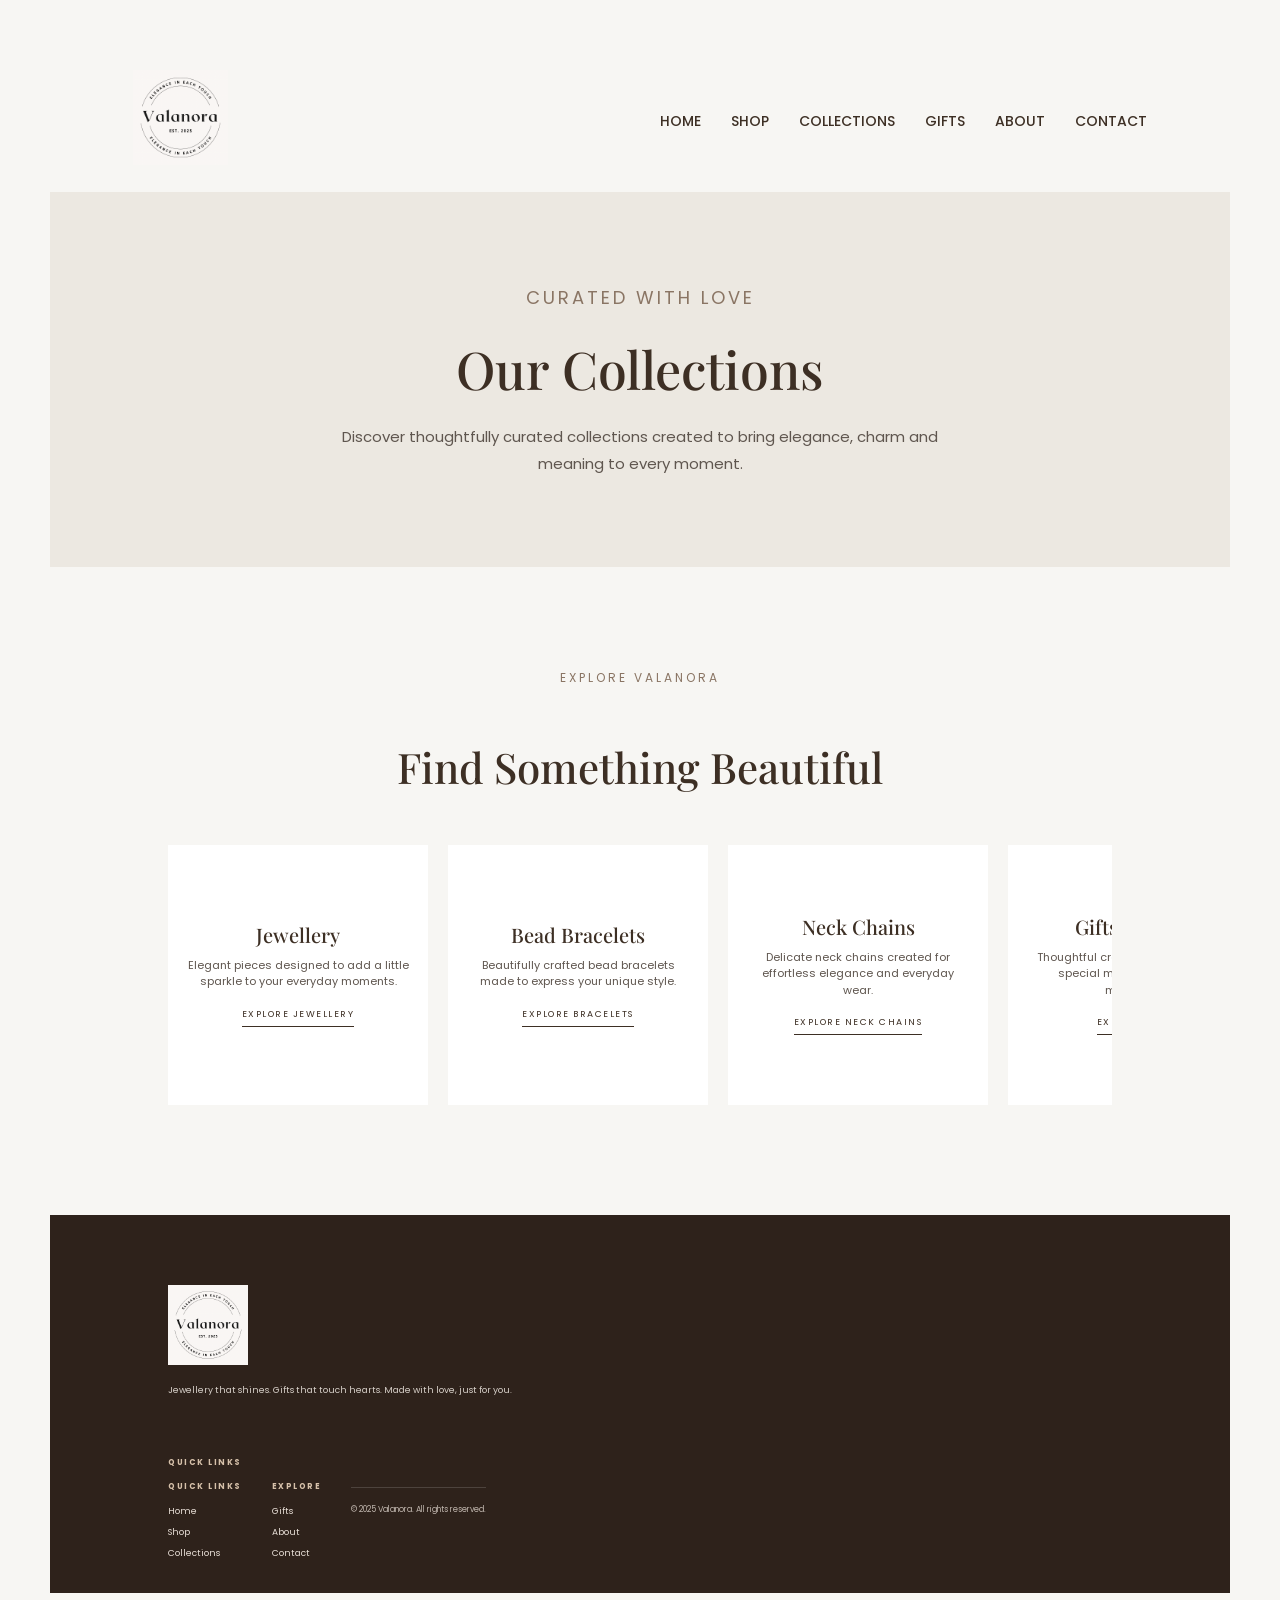
==== collections.html @ e990f0e7 "Add all Valanora pages and update website" ====
<!DOCTYPE html>
<html lang="en">

<head>
    <meta charset="UTF-8">
    <meta name="viewport" content="width=device-width, initial-scale=1.0">

    <title>Collections | Valanora</title>

    <link rel="stylesheet" href="style.css">
</head>

<body>

    <!-- HEADER -->

    <header>

        <div class="logo">
            <img src="logo.png" alt="Valanora Logo">
        </div>

       <nav>
    <a href="index.html">HOME</a>
    <a href="shop.html">SHOP</a>
    <a href="collections.html">COLLECTIONS</a>
    <a href="gifts.html">GIFTS</a>
    <a href="about.html">ABOUT</a>
    <a href="contact.html">CONTACT</a>
</nav>

    </header>


    <!-- COLLECTIONS PAGE -->

    <main>

        <section class="collections-hero">

            <p class="eyebrow">CURATED WITH LOVE</p>

            <h1>Our Collections</h1>

            <p>
                Discover thoughtfully curated collections
                created to bring elegance, charm and meaning
                to every moment.
            </p>

        </section>


        <section class="collection-showcase">

            <div class="section-heading">

                <p>EXPLORE VALANORA</p>

                <h2>Find Something Beautiful</h2>

            </div>


            <div class="collection-page-grid">

                <div class="collection-page-card">

                    <h3>Jewellery</h3>

                    <p>
                        Elegant pieces designed to add
                        a little sparkle to your everyday moments.
                    </p>

                    <a href="shop.html" class="collection-link">
                        EXPLORE JEWELLERY
                    </a>

                </div>


                <div class="collection-page-card">

                    <h3>Bead Bracelets</h3>

                    <p>
                        Beautifully crafted bead bracelets
                        made to express your unique style.
                    </p>

                    <a href="#" class="collection-link">
                        EXPLORE BRACELETS
                    </a>

                </div>


                <div class="collection-page-card">

                    <h3>Neck Chains</h3>

                    <p>
                        Delicate neck chains created for
                        effortless elegance and everyday wear.
                    </p>

                    <a href="#" class="collection-link">
                        EXPLORE NECK CHAINS
                    </a>

                </div>


                <div class="collection-page-card">

                    <h3>Gifts & Crafts</h3>

                    <p>
                        Thoughtful creations made to make
                        special moments even more memorable.
                    </p>

                   <a href="gifts.html" class="collection-link">
    EXPLORE GIFTS
</a>

                </div>

            </div>

        </section>

    </main>


    <!-- FOOTER -->

    <footer>

        <div class="footer-content">

            <div class="footer-brand">

                <img src="logo.png" alt="Valanora Logo">

                <p>
                    Jewellery that shines. Gifts that touch hearts.
                    Made with love, just for you.
                </p>

            </div>


            <div class="footer-links">

                <div>

                    <h3>QUICK LINKS</h3>

                  <div class="footer-links">

    <div>

        <h3>QUICK LINKS</h3>

        <a href="index.html">Home</a>
        <a href="shop.html">Shop</a>
        <a href="collections.html">Collections</a>

    </div>


    <div>

        <h3>EXPLORE</h3>

        <a href="gifts.html">Gifts</a>
        <a href="about.html">About</a>
        <a href="contact.html">Contact</a>

    </div>

</div>

        </div>


        <div class="footer-bottom">

            <p>© 2025 Valanora. All rights reserved.</p>

        </div>

    </footer>

</body>

</html>
---- style.css ----
/* Import Fonts */
@import url('https://fonts.googleapis.com/css2?family=Playfair+Display:wght@400;500;600;700&family=Poppins:wght@300;400;500;600&display=swap');

/* Basic Reset */
* {
    margin: 0;
    padding: 0;
    box-sizing: border-box;
}

/* Website Colors and Body */
body {
    background-color: #f7f6f3;
    color: #2b2b2b;
    font-family: 'Poppins', sans-serif;
    padding: 50px;
}

/* Main Brand Name */
h1 {
    font-family: 'Playfair Display', serif;
    font-size: 70px;
    font-weight: 600;
    color: #3d2f24;
    margin-bottom: 10px;
}

/* Tagline */
p {
    font-size: 16px;
    line-height: 1.8;
    color: #5f564f;
}

/* Main Heading */
h2 {
    font-family: 'Playfair Display', serif;
    font-size: 42px;
    font-weight: 500;
    margin-top: 50px;
    margin-bottom: 20px;
    color: #3d2f24;
}
/* =========================
   HEADER
========================= */

header {
    display: flex;
    justify-content: space-between;
    align-items: center;
    padding: 20px 7%;
    background-color: #f7f6f3;
}

.logo img {
    width: 95px;
    height: auto;
}

nav {
    display: flex;
    gap: 30px;
}

nav a {
    text-decoration: none;
    color: #3d2f24;
    font-size: 14px;
    font-weight: 500;
}

nav a:hover {
    color: #9b7b5b;
}


/* =========================
   HERO SECTION
========================= */

.hero {
    min-height: 650px;
    display: flex;
    flex-direction: column;
    justify-content: center;
    padding: 80px 10% 130px;
    box-sizing: border-box;
    background-color: #ece8e1;
}

.hero-heading {
    width: 100%;
    margin-bottom: 35px;
}

.eyebrow {
    letter-spacing: 3px;
    font-size: 18px;
    margin-bottom: 20px;
    color: #8a7564;
}

.hero h1 {
    font-size: 65px;
    line-height: 1.15;
    margin: 0;
    color: #3d2f24;
}

.hero-main {
    width: 100%;
    display: flex;
    align-items: center;
    justify-content: space-between;
    gap: 50px;
}

.hero-text {
    width: 55%;
    max-width: 500px;
    margin: 0;
    font-size: 20px;
    line-height: 1.8;
    color: #5f564f;
}

.hero-image {
    width: 45%;
    display: flex;
    justify-content: center;
    align-items: center;
}

.hero-image img {
    width: 100%;
    max-width: 320px;
    height: 430px;
    object-fit: cover;
    border-radius: 180px 180px 20px 20px;
    box-shadow: 0 15px 40px rgba(61, 47, 36, 0.15);
}


/* =========================
   HERO BUTTONS
========================= */

.hero-buttons {
    display: flex;
    gap: 15px;
    margin-top: 35px;
}

.primary-btn,
.secondary-btn {
    text-decoration: none;
    padding: 14px 25px;
    font-size: 12px;
    letter-spacing: 1px;
    transition: 0.3s;
}

.primary-btn {
    background-color: #3d2f24;
    color: white;
}

.primary-btn:hover {
    background-color: #5c4636;
}

.secondary-btn {
    border: 1px solid #3d2f24;
    color: #3d2f24;
}

.secondary-btn:hover {
    background-color: #3d2f24;
    color: white;
}

/* Featured Collection */

.featured-collection {
    padding: 140px 10% 100px;
    text-align: center;
    background-color: #f7f4ef;
}

.section-heading {
    margin-bottom: 50px;
}

.section-heading p {
    font-size: 12px;
    letter-spacing: 3px;
    color: #8a7564;
    margin-bottom: 15px;
}

.section-heading h2 {
    font-family: 'Playfair Display', serif;
    font-size: 42px;
    font-weight: 500;
    color: #3d2f24;
}

.product-grid {
    display: flex;
    justify-content: center;
}

.product-card {
    width: 320px;
    background: white;
    padding: 20px;
}

.product-card img {
    width: 100%;
    height: 350px;
    object-fit: cover;
}

.product-card h3 {
    font-family: 'Playfair Display', serif;
    font-size: 24px;
    margin-top: 20px;
    margin-bottom: 10px;
}

.product-card p {
    font-size: 15px;
    line-height: 1.6;
    margin-bottom: 20px;
}

.shop-link {
    display: inline-block;
    padding: 14px 22px;
    border: 1px solid #3d2f24;
    text-decoration: none;
    font-size: 11px;
    letter-spacing: 2px;
    color: #3d2f24;
    transition: 0.3s;
}
.shop-link:hover {
    background-color: #3d2f24;
    color: white;
}
.product-card {
    transition: transform 0.4s ease, box-shadow 0.4s ease;
}

.product-card:hover {
    transform: translateY(-10px);
    box-shadow: 0 20px 40px rgba(61, 47, 36, 0.18);
}

.product-card img {
    transition: transform 0.5s ease;
}

.product-card:hover img {
    transform: scale(1.03);
}
/* =========================
   EXPLORE COLLECTIONS
========================= */

.collections {
    padding: 100px 10%;
    background-color: #ece8e1;
}

.collection-grid {
    display: grid;
    grid-template-columns: repeat(4, 1fr);
    gap: 20px;
}

.collection-card {
    background-color: #f7f6f3;
    padding: 40px 25px;
    text-align: center;
    transition: transform 0.4s ease, box-shadow 0.4s ease;
}

.collection-card h3 {
    font-family: 'Playfair Display', serif;
    font-size: 25px;
    font-weight: 500;
    color: #3d2f24;
    margin-bottom: 15px;
}

.collection-card p {
    font-size: 14px;
    line-height: 1.7;
    margin-bottom: 25px;
}

.collection-link {
    text-decoration: none;
    color: #3d2f24;
    font-size: 11px;
    letter-spacing: 2px;
    border-bottom: 1px solid #3d2f24;
    padding-bottom: 5px;
}

.collection-card:hover {
    transform: translateY(-8px);
    box-shadow: 0 15px 35px rgba(61, 47, 36, 0.12);
}
/* =========================
   ABOUT VALANORA
========================= */

.about {
    padding: 120px 10%;
    background-color: #f7f6f3;
    display: flex;
    justify-content: center;
}

.about-content {
    max-width: 750px;
    text-align: center;
}

.about .eyebrow {
    margin-bottom: 20px;
}

.about h2 {
    font-family: 'Playfair Display', serif;
    font-size: 48px;
    font-weight: 500;
    line-height: 1.2;
    color: #3d2f24;
    margin-bottom: 30px;
}

.about-text {
    max-width: 650px;
    margin: 0 auto 20px;
    font-size: 15px;
    line-height: 1.9;
    color: #5f564f;
}

.about .primary-btn {
    display: inline-block;
    margin-top: 20px;
}
/* =========================
   WHY VALANORA
========================= */

.why-valanora {
    padding: 100px 10%;
    background-color: #f5f2ed;
}

.why-grid {
    display: grid;
    grid-template-columns: repeat(3, 1fr);
    gap: 25px;
    max-width: 1100px;
    margin: 0 auto;
}

.why-card {
    background-color: #ffffff;
    padding: 45px 30px;
    text-align: center;
    transition: transform 0.4s ease, box-shadow 0.4s ease;
}

.why-icon {
    font-size: 28px;
    color: #8a7564;
    margin-bottom: 20px;
}

.why-card h3 {
    font-family: 'Playfair Display', serif;
    font-size: 24px;
    font-weight: 500;
    color: #3d2f24;
    margin-bottom: 15px;
}

.why-card p {
    font-size: 14px;
    line-height: 1.7;
    color: #5f564f;
}

.why-card:hover {
    transform: translateY(-8px);
    box-shadow: 0 15px 35px rgba(61, 47, 36, 0.12);
}
/* =========================
   CONNECT WITH VALANORA
========================= */

.connect {
    padding: 110px 10%;
    background-color: #3d2f24;
    text-align: center;
}

.connect-content {
    max-width: 700px;
    margin: 0 auto;
}

.connect .eyebrow {
    color: #d6c1aa;
    margin-bottom: 20px;
}

.connect h2 {
    font-family: 'Playfair Display', serif;
    font-size: 48px;
    font-weight: 500;
    line-height: 1.2;
    color: #ffffff;
    margin-bottom: 25px;
}

.connect-content p:not(.eyebrow) {
    font-size: 15px;
    line-height: 1.8;
    color: #e6ddd5;
    max-width: 550px;
    margin: 0 auto 35px;
}

.connect-buttons {
    display: flex;
    justify-content: center;
    gap: 15px;
}

.connect .primary-btn {
    background-color: #ffffff;
    color: #3d2f24;
}

.connect .primary-btn:hover {
    background-color: #e6ddd5;
}

.connect .secondary-btn {
    border-color: #ffffff;
    color: #ffffff;
}

.connect .secondary-btn:hover {
    background-color: #ffffff;
    color: #3d2f24;
}
/* =========================
   FOOTER
========================= */

footer {
    background-color: #2e221b;
    color: #ffffff;
    padding: 70px 10% 25px;
}

.footer-content {
    display: flex;
    justify-content: space-between;
    gap: 60px;
    max-width: 1200px;
    margin: 0 auto;
}

.footer-brand {
    max-width: 350px;
}

.footer-brand img {
    width: 110px;
    height: auto;
    margin-bottom: 20px;
}

.footer-brand p {
    color: #d6cfc8;
    font-size: 14px;
    line-height: 1.8;
}

.footer-links {
    display: flex;
    gap: 80px;
}

.footer-links h3 {
    font-size: 12px;
    letter-spacing: 2px;
    color: #d6c1aa;
    margin-bottom: 20px;
}

.footer-links a {
    display: block;
    text-decoration: none;
    color: #e6ddd5;
    font-size: 14px;
    margin-bottom: 12px;
    transition: 0.3s;
}

.footer-links a:hover {
    color: #ffffff;
}

.footer-bottom {
    border-top: 1px solid rgba(255, 255, 255, 0.15);
    margin-top: 50px;
    padding-top: 20px;
    text-align: center;
}

.footer-bottom p {
    font-size: 12px;
    color: #bfb5ad;
}
/* =========================
   MOBILE RESPONSIVE DESIGN
========================= */

@media (max-width: 768px) {

    /* HEADER */

    header {
    flex-direction: column;
    padding: 20px 5%;
    gap: 15px;
    }

   nav {
    flex-wrap: nowrap;
    justify-content: center;
    gap: 6px;
}

nav a {
    font-size: 7px;
    white-space: nowrap;
}


    /* HERO */

.eyebrow {
    font-size: 8px;
    letter-spacing: 2px;
    white-space: nowrap;
}
/* MOBILE HERO */

.hero {
    display: block !important;
    width: 100%;
    padding: 25px 5% 5px;
    box-sizing: border-box;
    text-align: left;
}

.hero-heading {
    width: 100%;
    margin: 0 0 18px;
}

.hero .eyebrow {
    font-size: 8px;
    letter-spacing: 2px;
    white-space: nowrap;
    margin: 0 0 8px;
}

.hero h1 {
    font-size: 15px;
    line-height: 1.2;
    white-space: nowrap;
    margin: 0;
}

.hero-main {
    display: grid !important;
    grid-template-columns: 1fr 120px;
    align-items: center;
    gap: 10px;
    width: 100%;
    margin: 0;
}

.hero-text {
    width: 100%;
    margin: 0;
    font-size: 12px;
    line-height: 1.6;
}

.hero-image {
    width: 120px !important;
    margin: 0 !important;
    display: flex !important;
    justify-content: flex-end;
}

.hero-image img {
    width: 120px !important;
    height: 170px !important;
    max-width: 120px !important;
    object-fit: cover;
}

.hero-buttons {
    display: flex !important;
    justify-content: flex-start;
    flex-wrap: nowrap;
    gap: 8px;
    margin-top: 18px;
}

.hero-buttons a {
    font-size: 9px;
    padding: 10px 12px;
    white-space: nowrap;
}

.hero {
    margin-bottom: 0 !important;
    padding-bottom: 0 !important;
}

.products {
    margin-top: 0 !important;
    padding-top: 5px !important;
}

    /* FEATURED PRODUCTS */

  .product-grid {
    display: grid;
    grid-template-columns: repeat(3, minmax(0, 1fr));
    gap: 10px;
    width: 100%;
}

.product-card {
    width: 100%;
    min-width: 0;
    padding: 10px 6px;
    box-sizing: border-box;
    display: flex;
    flex-direction: column;
}

.product-card img {
    width: 100%;
    height: 120px;
    object-fit: cover;
}

.product-card h3 {
    font-size: 12px;
    line-height: 1.25;
    margin: 12px 0 8px;
}

.product-card p {
    font-size: 9px;
    line-height: 1.45;
    margin-bottom: 12px;
}

.product-card .shop-link {
    font-size: 7px;
    padding: 8px 5px;
    letter-spacing: 1px;
    margin-top: auto;
}

.products {
    padding-top: 5px;
}


    /* COLLECTIONS */

   .collection-grid {
    display: grid;
    grid-template-columns: repeat(2, minmax(0, 1fr));
    gap: 15px;
    width: 100%;
}

.collection-card {
    width: 100%;
    min-width: 0;
    min-height: 180px;
    padding: 25px 15px;
    box-sizing: border-box;
    text-align: center;
    display: flex;
    flex-direction: column;
    justify-content: center;
    align-items: center;
}
.collection-card h3 {
    font-size: 16px;
    line-height: 1.2;
    margin-bottom: 10px;
}

.collection-card p {
    font-size: 9px;
    line-height: 1.4;
    margin-bottom: 12px;
}

.collection-link {
    font-size: 8px;
    letter-spacing: 1px;
}
.collections .section-heading h2 {
    font-size: 32px;
    line-height: 1.15;
}
}


    /* WHY VALANORA */

   .why-grid {
    display: grid;
    grid-template-columns: repeat(3, minmax(0, 1fr));
    gap: 10px;
    width: 100%;
}

.why-card {
    min-width: 0;
    padding: 25px 8px;
    box-sizing: border-box;
}

    .why-valanora .section-heading h2 {
    font-size: 20px;
    line-height: 1.15;
}
.why-card h3 {
    font-size: 8px;
    line-height: 1.3;
    margin-bottom: 10px;
    white-space: normal;
}
.why-card p {
    font-size: 6px;
    line-height: 1.45;
}

.why-icon {
    font-size: 16px;
    margin-bottom: 12px;
}


    /* ABOUT */

    .about h2,
    .connect h2 {
        font-size: 38px;
    }

    .about h2 {
    font-size: 25px;
    line-height: 1.15;
    margin-bottom: 20px;
}

.about-text {
    font-size: 11px;
    line-height: 1.6;
    margin-bottom: 15px;
}

.about .eyebrow {
    font-size: 7px;
    margin-bottom: 15px;
}

.about .primary-btn {
    font-size: 8px;
    padding: 9px 12px;
}

    /* CONNECT */

    .connect-buttons {
        flex-direction: column;
        align-items: center;
    }
    .connect h2 {
    font-size: 28px;
    line-height: 1.2;
}

.connect-content p:not(.eyebrow) {
    font-size: 10px;
    line-height: 1.6;
    margin-bottom: 25px;
}

.connect .eyebrow {
    font-size: 7px;
}
.connect-buttons {
    gap: 8px;
}

.connect .primary-btn,
.connect .secondary-btn {
    font-size: 8px;
    padding: 9px 12px;
    white-space: nowrap;
}


    /* FOOTER */

    .footer-content {
        flex-direction: column;
    }

    .footer-links {
        gap: 40px;
    }
.footer-brand img {
    width: 80px;
    margin-bottom: 12px;
}

.footer-brand p {
    font-size: 9px;
    line-height: 1.5;
}

.footer-links {
    gap: 30px;
}

.footer-links h3 {
    font-size: 8px;
    letter-spacing: 1.5px;
    margin-bottom: 12px;
}

.footer-links a {
    font-size: 9px;
    margin-bottom: 8px;
}

.footer-bottom {
    margin-top: 30px;
    padding-top: 15px;
}

.footer-bottom p {
    font-size: 8px;
}

.hero {
    margin-bottom: 0 !important;
    padding-bottom: 0 !important;
}

.hero-buttons {
    margin-bottom: 0 !important;
}

.hero + section {
    margin-top: 0 !important;
    padding-top: 5px !important;
}

/* =========================
   SHOP PAGE
========================= */

.shop-hero {
    padding: 90px 10%;
    text-align: center;
    background-color: #ece8e1;
}

.shop-hero h1 {
    font-family: 'Playfair Display', serif;
    font-size: 52px;
    font-weight: 500;
    color: #3d2f24;
    margin: 15px 0 20px;
}

.shop-hero p:not(.eyebrow) {
    max-width: 600px;
    margin: 0 auto;
    font-size: 15px;
    line-height: 1.8;
    color: #5f564f;
}


/* SHOP PRODUCTS */

.shop-products {
    padding: 100px 10%;
    background-color: #f7f6f3;
}

.shop-products .section-heading {
    text-align: center;
    margin-bottom: 50px;
}

.shop-products .section-heading p {
    font-size: 12px;
    letter-spacing: 3px;
    color: #8a7564;
    margin-bottom: 15px;
}

.shop-products .section-heading h2 {
    font-family: 'Playfair Display', serif;
    font-size: 42px;
    font-weight: 500;
    color: #3d2f24;
}


/* PRODUCT GRID */

.shop-grid {
    display: grid;
    grid-template-columns: repeat(3, 1fr);
    gap: 30px;
    max-width: 1200px;
    margin: 0 auto;
}

.shop-card {
    background-color: #ffffff;
    padding: 20px;
    box-sizing: border-box;
    text-align: center;
    transition: transform 0.4s ease, box-shadow 0.4s ease;
}

.shop-card img {
    width: 100%;
    aspect-ratio: 1 / 1;
    height: auto;
    object-fit: cover;
    display: block;
    margin-bottom: 22px;
}

.shop-card h3 {
    font-family: 'Playfair Display', serif;
    font-size: 22px;
    font-weight: 500;
    line-height: 1.3;
    color: #3d2f24;
    margin-bottom: 12px;
}

.shop-card p {
    font-size: 13px;
    line-height: 1.7;
    color: #5f564f;
    margin-bottom: 22px;
}

.shop-card .shop-link {
    font-size: 10px;
    padding: 12px 18px;
}

.shop-card:hover {
    transform: translateY(-8px);
    box-shadow: 0 15px 35px rgba(61, 47, 36, 0.12);
}

/* SHOP CARD REFINEMENT */

.shop-card {
    padding: 15px;
}

.shop-card img {
    margin-bottom: 15px;
}

.shop-card h3 {
    font-size: 14px;
    line-height: 1.25;
    margin-bottom: 8px;
}

.shop-card p {
    font-size: 9px;
    line-height: 1.5;
    margin-bottom: 15px;
}

.shop-card .shop-link {
    font-size: 7px;
    padding: 8px 12px;
}

/* =========================
   UNIFIED SHOP GRID
========================= */

.shop-grid {
    background-color: #ffffff;
    padding: 25px;
    gap: 0;
    border: 1px solid #e8e1da;
}

.shop-card {
    background-color: transparent;
    padding: 20px;
    box-shadow: none;
    border-right: 1px solid #e8e1da;
}

.shop-card:last-child {
    border-right: none;
}

.shop-card:hover {
    transform: none;
    box-shadow: none;
}

/* SHOP MOBILE */

@media (max-width: 768px) {

    .shop-hero {
        padding: 50px 5%;
    }

    .shop-hero h1 {
        font-size: 30px;
        line-height: 1.15;
    }

    .shop-hero p:not(.eyebrow) {
        font-size: 11px;
        line-height: 1.6;
    }

}

/* PRODUCT GRID */

.shop-products {
    padding: 60px 5%;
}

.shop-products .section-heading {
    margin-bottom: 30px;
}

.shop-products .section-heading p {
    font-size: 8px;
    letter-spacing: 2px;
    margin-bottom: 10px;
}

.shop-products .section-heading h2 {
    font-size: 28px;
    line-height: 1.2;
}

.shop-grid {
    display: grid;
    grid-template-columns: repeat(3, minmax(0, 1fr));
    gap: 0;
    width: 100%;
    padding: 10px;
    box-sizing: border-box;
}

.shop-card {
    padding: 10px 6px;
    box-sizing: border-box;
    border-right: 1px solid #e8e1da;
    border-bottom: none;
}

.shop-card:last-child {
    border-right: none;
}

.shop-card img {
    width: 100%;
    aspect-ratio: 1 / 1;
    height: auto;
    object-fit: cover;
    margin-bottom: 12px;
}

.shop-card h3 {
    font-size: 10px;
    line-height: 1.25;
    margin-bottom: 8px;
}

.shop-card p {
    font-size: 5px;
    line-height: 1.5;
    margin-bottom: 12px;
}

.shop-card .shop-link {
    font-size: 4px;
    padding: 4px 8px;
}

/* COLLECTIONS PAGE */

.collections-hero {
    padding: 90px 10%;
    text-align: center;
    background-color: #ece8e1;
}

.collections-hero h1 {
    font-family: 'Playfair Display', serif;
    font-size: 52px;
    font-weight: 500;
    color: #3d2f24;
    margin: 15px 0 20px;
}

.collections-hero p:not(.eyebrow) {
    max-width: 600px;
    margin: 0 auto;
    font-size: 15px;
    line-height: 1.8;
    color: #5f564f;
}

.collection-showcase {
    padding: 100px 10%;
    background-color: #f7f6f3;
}

.collection-showcase .section-heading {
    text-align: center;
    margin-bottom: 50px;
}

.collection-showcase .section-heading p {
    font-size: 12px;
    letter-spacing: 3px;
    color: #8a7564;
    margin-bottom: 15px;
}

.collection-showcase .section-heading h2 {
    font-family: 'Playfair Display', serif;
    font-size: 42px;
    font-weight: 500;
    color: #3d2f24;
}

.collection-page-grid {
    display: grid;
    grid-template-columns: repeat(4, 1fr);
    gap: 20px;
    max-width: 1200px;
    margin: 0 auto;
}

.collection-page-card {
    background-color: #ffffff;
    padding: 45px 25px;
    text-align: center;
    box-sizing: border-box;
    transition: transform 0.4s ease, box-shadow 0.4s ease;
}

.collection-page-card h3 {
    font-family: 'Playfair Display', serif;
    font-size: 25px;
    font-weight: 500;
    color: #3d2f24;
    margin-bottom: 15px;
}

.collection-page-card p {
    font-size: 14px;
    line-height: 1.7;
    color: #5f564f;
    margin-bottom: 25px;
}

.collection-page-card .collection-link {
    display: inline-block;
    text-decoration: none;
    color: #3d2f24;
    font-size: 11px;
    letter-spacing: 2px;
    border-bottom: 1px solid #3d2f24;
    padding-bottom: 5px;
}

.collection-page-card:hover {
    transform: translateY(-8px);
    box-shadow: 0 15px 35px rgba(61, 47, 36, 0.12);
}

.collection-page-card {
    padding: 25px 18px;
    aspect-ratio: 1 / 1;
    display: flex;
    flex-direction: column;
    justify-content: center;
    align-items: center;
}

.collection-page-card h3 {
    font-size: 20px;
    line-height: 1.2;
    margin-bottom: 10px;
}

.collection-page-card p {
    font-size: 11px;
    line-height: 1.5;
    margin-bottom: 18px;
}

.collection-page-card .collection-link {
    font-size: 9px;
    letter-spacing: 1.5px;
}

.collection-page-grid {
    display: flex;
    gap: 20px;
    overflow-x: auto;
    max-width: 100%;
    margin: 0 auto;
    padding-bottom: 10px;
    scroll-behavior: smooth;
}

.collection-page-card {
    flex: 0 0 260px;
    aspect-ratio: 1 / 1;
    box-sizing: border-box;
}

/* COLLECTIONS MOBILE */

@media (max-width: 768px) {

    .collections-hero {
        padding: 50px 5%;
    }

    .collections-hero h1 {
        font-size: 25px;
        line-height: 1.15;
    }

    .collections-hero p:not(.eyebrow) {
        font-size: 11px;
        line-height: 1.6;
    }

    .collection-showcase {
        padding: 60px 5%;
    }

    .collection-showcase .section-heading {
        margin-bottom: 25px;
    }

    .collection-showcase .section-heading p {
        font-size: 8px;
        letter-spacing: 2px;
        margin-bottom: 10px;
    }

    .collection-showcase .section-heading h2 {
        font-size: 28px;
        line-height: 1.2;
    }

    .collection-page-grid {
        display: flex;
        gap: 12px;
        overflow-x: auto;
        width: 100%;
        padding-bottom: 10px;
        scroll-behavior: smooth;
    }

    .collection-page-card {
        flex: 0 0 180px;
        aspect-ratio: 1 / 1;
        padding: 20px 12px;
        box-sizing: border-box;
    }

    .collection-page-card h3 {
        font-size: 14px;
        line-height: 1.2;
        margin-bottom: 8px;
    }

    .collection-page-card p {
        font-size: 8px;
        line-height: 1.5;
        margin-bottom: 12px;
    }

    .collection-page-card .collection-link {
        font-size: 7px;
        letter-spacing: 1px;
    }

}


/* GIFTS PAGE */

.gifts-hero {
    padding: 90px 10%;
    text-align: center;
    background-color: #ece8e1;
}

.gifts-hero h1 {
    font-family: 'Playfair Display', serif;
    font-size: 52px;
    font-weight: 500;
    color: #3d2f24;
    margin: 15px 0 20px;
}

.gifts-hero p:not(.eyebrow) {
    max-width: 600px;
    margin: 0 auto;
    font-size: 15px;
    line-height: 1.8;
    color: #5f564f;
}

.gifts-showcase {
    padding: 100px 10%;
    background-color: #f7f6f3;
}

.gifts-showcase .section-heading {
    text-align: center;
    margin-bottom: 50px;
}

.gifts-showcase .section-heading p {
    font-size: 12px;
    letter-spacing: 3px;
    color: #8a7564;
    margin-bottom: 15px;
}

.gifts-showcase .section-heading h2 {
    font-family: 'Playfair Display', serif;
    font-size: 42px;
    font-weight: 500;
    color: #3d2f24;
}

.gift-page-grid {
    display: flex;
    gap: 20px;
    overflow-x: auto;
    max-width: 100%;
    margin: 0 auto;
    padding-bottom: 10px;
    scroll-behavior: smooth;
}

.gift-page-card {
    flex: 0 0 260px;
    aspect-ratio: 1 / 1;
    background-color: #ffffff;
    padding: 25px 18px;
    text-align: center;
    box-sizing: border-box;
    display: flex;
    flex-direction: column;
    justify-content: center;
    align-items: center;
    transition: transform 0.4s ease, box-shadow 0.4s ease;
}

.gift-page-card h3 {
    font-family: 'Playfair Display', serif;
    font-size: 20px;
    line-height: 1.2;
    font-weight: 500;
    color: #3d2f24;
    margin-bottom: 10px;
}

.gift-page-card p {
    font-size: 11px;
    line-height: 1.5;
    color: #5f564f;
    margin-bottom: 18px;
}

.gift-page-card .collection-link {
    display: inline-block;
    text-decoration: none;
    color: #3d2f24;
    font-size: 9px;
    letter-spacing: 1.5px;
    border-bottom: 1px solid #3d2f24;
    padding-bottom: 5px;
}

.gift-page-card:hover {
    transform: translateY(-8px);
    box-shadow: 0 15px 35px rgba(61, 47, 36, 0.12);
}

/* GIFTS MOBILE */

@media (max-width: 768px) {

    .gifts-hero {
        padding: 50px 5%;
    }

    .gifts-hero h1 {
        font-size: 20px;
        line-height: 1.15;
    }

    .gifts-hero p:not(.eyebrow) {
        font-size: 11px;
        line-height: 1.6;
    }

    .gifts-showcase {
        padding: 60px 5%;
    }

    .gifts-showcase .section-heading {
        margin-bottom: 20px;
    }

    .gifts-showcase .section-heading p {
        font-size: 8px;
        letter-spacing: 2px;
        margin-bottom: 10px;
    }

    .gifts-showcase .section-heading h2 {
        font-size: 20px;
        line-height: 1.2;
    }

    .gift-page-grid {
        display: flex;
        gap: 12px;
        overflow-x: auto;
        width: 100%;
        padding-bottom: 10px;
        scroll-behavior: smooth;
    }

    .gift-page-card {
        flex: 0 0 180px;
        aspect-ratio: 1 / 1;
        padding: 20px 12px;
    }

    .gift-page-card h3 {
        font-size: 14px;
        line-height: 1.2;
        margin-bottom: 8px;
    }

    .gift-page-card p {
        font-size: 8px;
        line-height: 1.5;
        margin-bottom: 12px;
    }

    .gift-page-card .collection-link {
        font-size: 7px;
        letter-spacing: 1px;
    }

}

/* ABOUT PAGE */

.about-hero {
    padding: 90px 10%;
    text-align: center;
    background-color: #ece8e1;
}

.about-hero h1 {
    font-family: 'Playfair Display', serif;
    font-size: 52px;
    font-weight: 500;
    color: #3d2f24;
    margin: 15px 0 20px;
}

.about-hero p:not(.eyebrow) {
    max-width: 600px;
    margin: 0 auto;
    font-size: 15px;
    line-height: 1.8;
    color: #5f564f;
}

.about-story {
    padding: 100px 10%;
    background-color: #f7f6f3;
    display: flex;
    justify-content: center;
}

.about-story-content {
    max-width: 750px;
    text-align: center;
}

.about-story-content .eyebrow {
    margin-bottom: 20px;
}

.about-story-content h2 {
    font-family: 'Playfair Display', serif;
    font-size: 42px;
    font-weight: 500;
    line-height: 1.2;
    color: #3d2f24;
    margin-bottom: 30px;
}

.about-story-content p:not(.eyebrow) {
    max-width: 650px;
    margin: 0 auto 20px;
    font-size: 15px;
    line-height: 1.9;
    color: #5f564f;
}

.about-values {
    padding: 100px 10%;
    background-color: #f5f2ed;
}

.about-values .section-heading {
    text-align: center;
    margin-bottom: 50px;
}

.about-values .section-heading p {
    font-size: 12px;
    letter-spacing: 3px;
    color: #8a7564;
    margin-bottom: 15px;
}

.about-values .section-heading h2 {
    font-family: 'Playfair Display', serif;
    font-size: 42px;
    font-weight: 500;
    color: #3d2f24;
}

.about-values-grid {
    display: flex;
    gap: 20px;
    max-width: 1000px;
    margin: 0 auto;
}

.about-value-card {
    flex: 1;
    background-color: #ffffff;
    padding: 40px 25px;
    text-align: center;
    box-sizing: border-box;
    transition: transform 0.4s ease, box-shadow 0.4s ease;
}

.about-value-card h3 {
    font-family: 'Playfair Display', serif;
    font-size: 22px;
    font-weight: 500;
    color: #3d2f24;
    margin-bottom: 15px;
}

.about-value-card p {
    font-size: 13px;
    line-height: 1.7;
    color: #5f564f;
}

.about-value-card:hover {
    transform: translateY(-8px);
    box-shadow: 0 15px 35px rgba(61, 47, 36, 0.12);
}

/* ABOUT MOBILE */

@media (max-width: 768px) {

    .about-hero {
        padding: 50px 5%;
    }

    .about-hero h1 {
        font-size: 20px;
        line-height: 1.2;
    }

    .about-hero p:not(.eyebrow) {
        font-size: 11px;
        line-height: 1.6;
    }

    .about-story {
        padding: 60px 5%;
    }

    .about-story-content .eyebrow {
        font-size: 8px;
        margin-bottom: 12px;
    }

    .about-story-content h2 {
        font-size: 20px;
        line-height: 1.2;
        margin-bottom: 20px;
    }

    .about-story-content p:not(.eyebrow) {
        font-size: 10px;
        line-height: 1.6;
        margin-bottom: 15px;
    }

    .about-values {
        padding: 60px 5%;
    }

    .about-values .section-heading {
        margin-bottom: 30px;
    }

    .about-values .section-heading p {
        font-size: 8px;
        letter-spacing: 2px;
        margin-bottom: 10px;
    }

    .about-values .section-heading h2 {
        font-size: 20px;
        line-height: 1.2;
    }

    .about-values-grid {
        display: flex;
        gap: 12px;
        overflow-x: auto;
        width: 100%;
        padding-bottom: 10px;
    }

    .about-value-card {
        flex: 0 0 180px;
        min-height: 180px;
        padding: 25px 15px;
    }

    .about-value-card h3 {
        font-size: 15px;
        line-height: 1.2;
        margin-bottom: 10px;
    }

    .about-value-card p {
        font-size: 8px;
        line-height: 1.5;
    }

}

/* CONTACT PAGE */

.contact-hero {
    padding: 90px 10%;
    text-align: center;
    background-color: #ece8e1;
}

.contact-hero h1 {
    font-family: 'Playfair Display', serif;
    font-size: 52px;
    font-weight: 500;
    color: #3d2f24;
    margin: 15px 0 20px;
}

.contact-hero p:not(.eyebrow) {
    max-width: 600px;
    margin: 0 auto;
    font-size: 15px;
    line-height: 1.8;
    color: #5f564f;
}


.contact-section {
    padding: 100px 10%;
    background-color: #f7f6f3;
}

.contact-content {
    max-width: 750px;
    margin: 0 auto;
    display: flex;
    flex-direction: column;
    gap: 50px;
    align-items: center;
}

.contact-info {
    flex: 1;
}

.contact-info .eyebrow {
    margin-bottom: 20px;
}

.contact-info h2 {
    font-family: 'Playfair Display', serif;
    font-size: 42px;
    font-weight: 500;
    line-height: 1.2;
    color: #3d2f24;
    margin-bottom: 25px;
}

.contact-info > p:not(.eyebrow) {
    font-size: 15px;
    line-height: 1.8;
    color: #5f564f;
    margin-bottom: 30px;
}

.contact-info {
    width: 100%;
    text-align: center;
}

.contact-details {
    display: flex;
    justify-content: center;
    gap: 60px;
}

.contact-details h3 {
    font-family: 'Playfair Display', serif;
    font-size: 20px;
    font-weight: 500;
    color: #3d2f24;
    margin-bottom: 8px;
}

.contact-details p {
    font-size: 13px;
    color: #5f564f;
}


.contact-card {
    flex: 0 0 350px;
    background-color: #ffffff;
    padding: 45px 35px;
    text-align: center;
    box-sizing: border-box;
    box-shadow: 0 15px 35px rgba(61, 47, 36, 0.08);
}

.contact-card h3 {
    font-family: 'Playfair Display', serif;
    font-size: 25px;
    font-weight: 500;
    color: #3d2f24;
    margin-bottom: 15px;
}

.contact-card p {
    font-size: 13px;
    line-height: 1.7;
    color: #5f564f;
    margin-bottom: 25px;
}

.contact-card .primary-btn {
    display: inline-block;
}

/* CONTACT MOBILE */

@media (max-width: 768px) {

    .contact-hero {
        padding: 50px 5%;
    }

    .contact-hero h1 {
        font-size: 15px;
        line-height: 1.2;
    }

    .contact-hero p:not(.eyebrow) {
        font-size: 11px;
        line-height: 1.6;
    }


    .contact-section {
        padding: 60px 5%;
    }

    .contact-content {
        width: 100%;
        gap: 35px;
    }

    .contact-info {
        width: 100%;
    }

    .contact-info .eyebrow {
        font-size: 8px;
        margin-bottom: 12px;
    }

    .contact-info h2 {
        font-size: 15px;
        line-height: 1.2;
        margin-bottom: 18px;
    }

    .contact-info > p:not(.eyebrow) {
        font-size: 10px;
        line-height: 1.6;
        margin-bottom: 25px;
    }


    .contact-details {
        gap: 35px;
    }

    .contact-details h3 {
        font-size: 15px;
        margin-bottom: 6px;
    }

    .contact-details p {
        font-size: 8px;
    }


    .contact-card {
        width: 100%;
        flex: none;
        padding: 30px 20px;
    }

    .contact-card h3 {
        font-size: 13px;
        line-height: 1.2;
        margin-bottom: 12px;
    }

    .contact-card p {
        font-size: 9px;
        line-height: 1.6;
        margin-bottom: 20px;
    }

    .contact-card .primary-btn {
        font-size: 8px;
        padding: 9px 12px;
    }

}
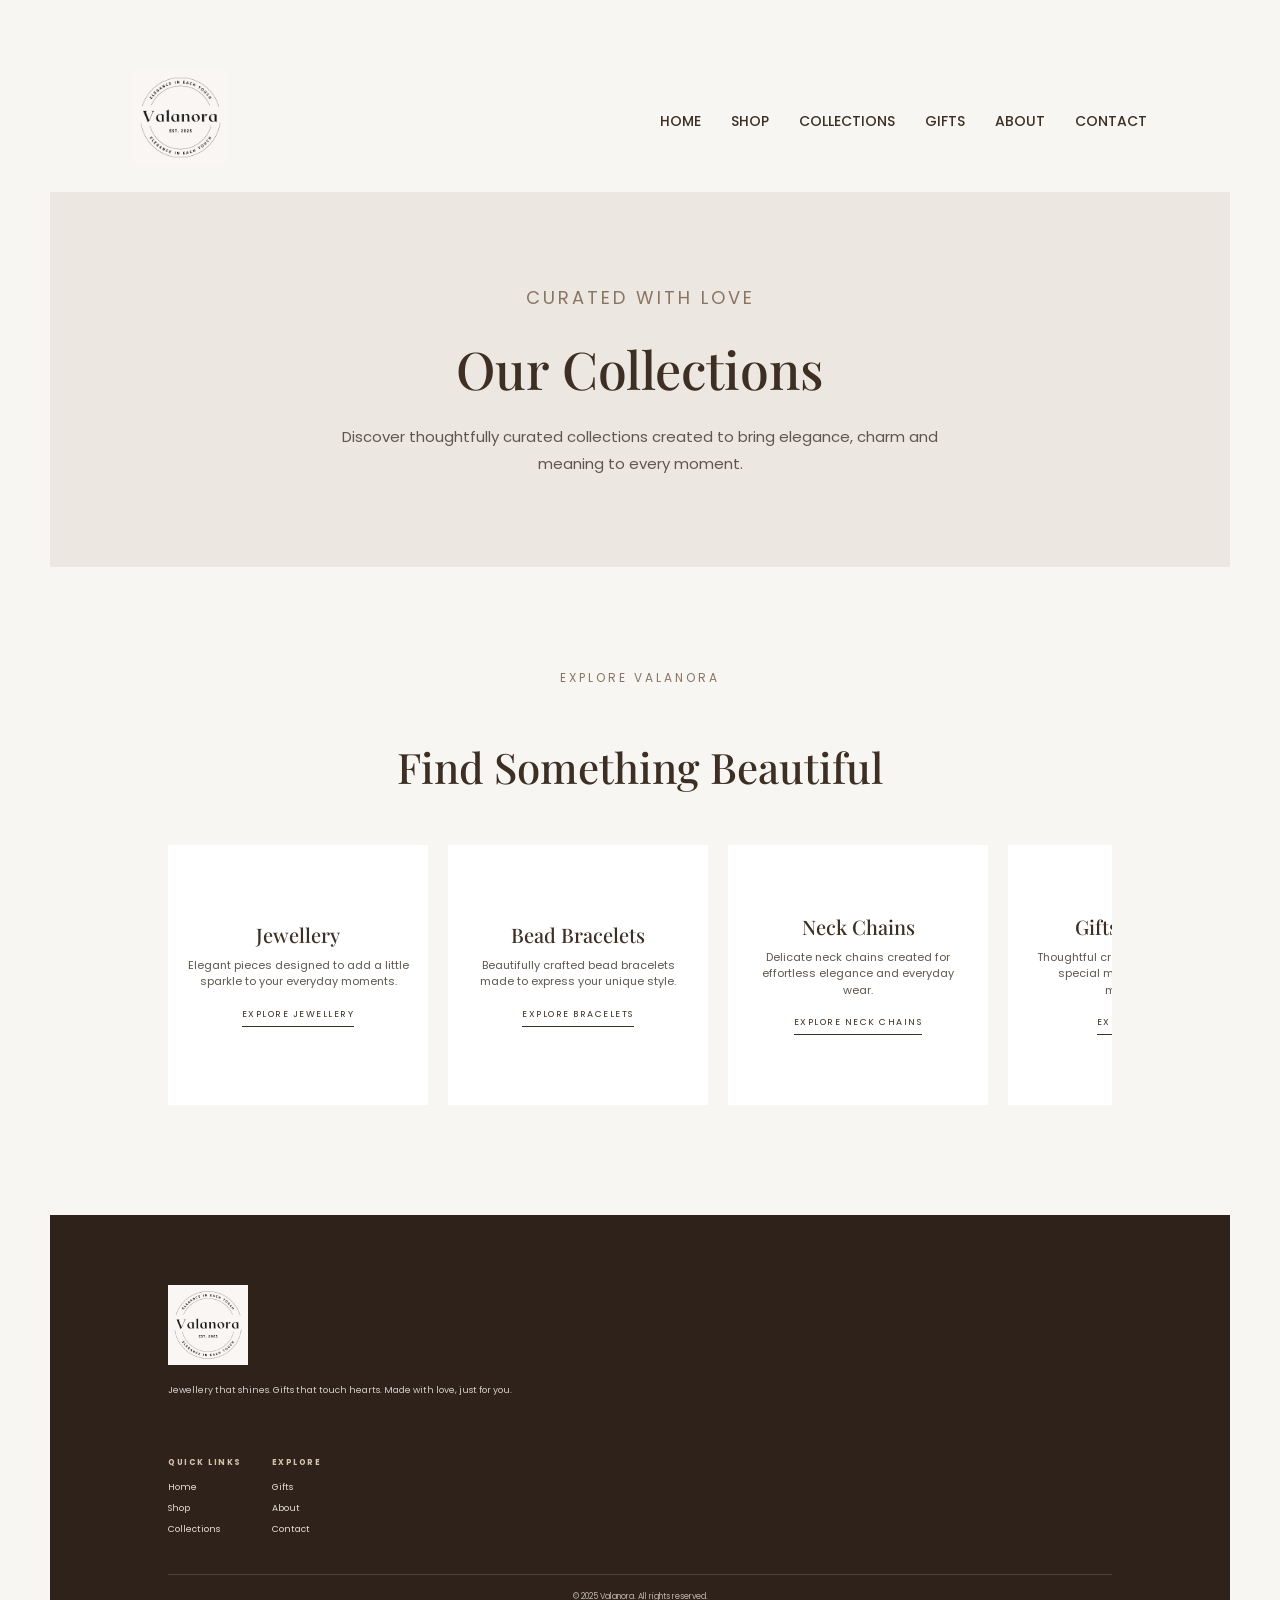
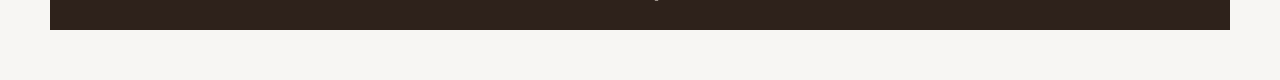
==== commit 9aecb0bd: "fixed footer layout" ====
--- a/collections.html
+++ b/collections.html
@@ -156,12 +156,6 @@
 
                 <div>
 
-                    <h3>QUICK LINKS</h3>
-
-                  <div class="footer-links">
-
-    <div>
-
         <h3>QUICK LINKS</h3>
 
         <a href="index.html">Home</a>
--- a/style.css
+++ b/style.css
@@ -123,6 +123,8 @@
     font-size: 20px;
     line-height: 1.8;
     color: #5f564f;
+    position: relative;
+    top: -20px;
 }
 
 .hero-image {
@@ -149,7 +151,8 @@
 .hero-buttons {
     display: flex;
     gap: 15px;
-    margin-top: 35px;
+    margin-top: 25px;
+    margin-bottom: 10px;
 }
 
 .primary-btn,
@@ -572,8 +575,9 @@
 
 .hero {
     display: block !important;
+    min-height: auto !important;
     width: 100%;
-    padding: 25px 5% 5px;
+    padding: 25px 3% 5px;
     box-sizing: border-box;
     text-align: left;
 }
@@ -591,26 +595,27 @@
 }
 
 .hero h1 {
-    font-size: 15px;
+    font-size: 18px;
     line-height: 1.2;
-    white-space: nowrap;
     margin: 0;
 }
 
 .hero-main {
     display: grid !important;
-    grid-template-columns: 1fr 120px;
+    grid-template-columns: minmax(0, 1fr) 120px;
     align-items: center;
-    gap: 10px;
+    gap: 5px;
     width: 100%;
-    margin: 0;
+    margin-left: 0;
 }
 
 .hero-text {
     width: 100%;
     margin: 0;
-    font-size: 12px;
+    font-size: 3px;
     line-height: 1.6;
+    position: static !important;
+    top: auto !important;
 }
 
 .hero-image {
@@ -895,6 +900,12 @@
 .hero + section {
     margin-top: 0 !important;
     padding-top: 5px !important;
+}
+
+.hero {
+    height: auto !important;
+    min-height: 0 !important;
+    padding-bottom: 20px !important;
 }
 
 /* =========================
